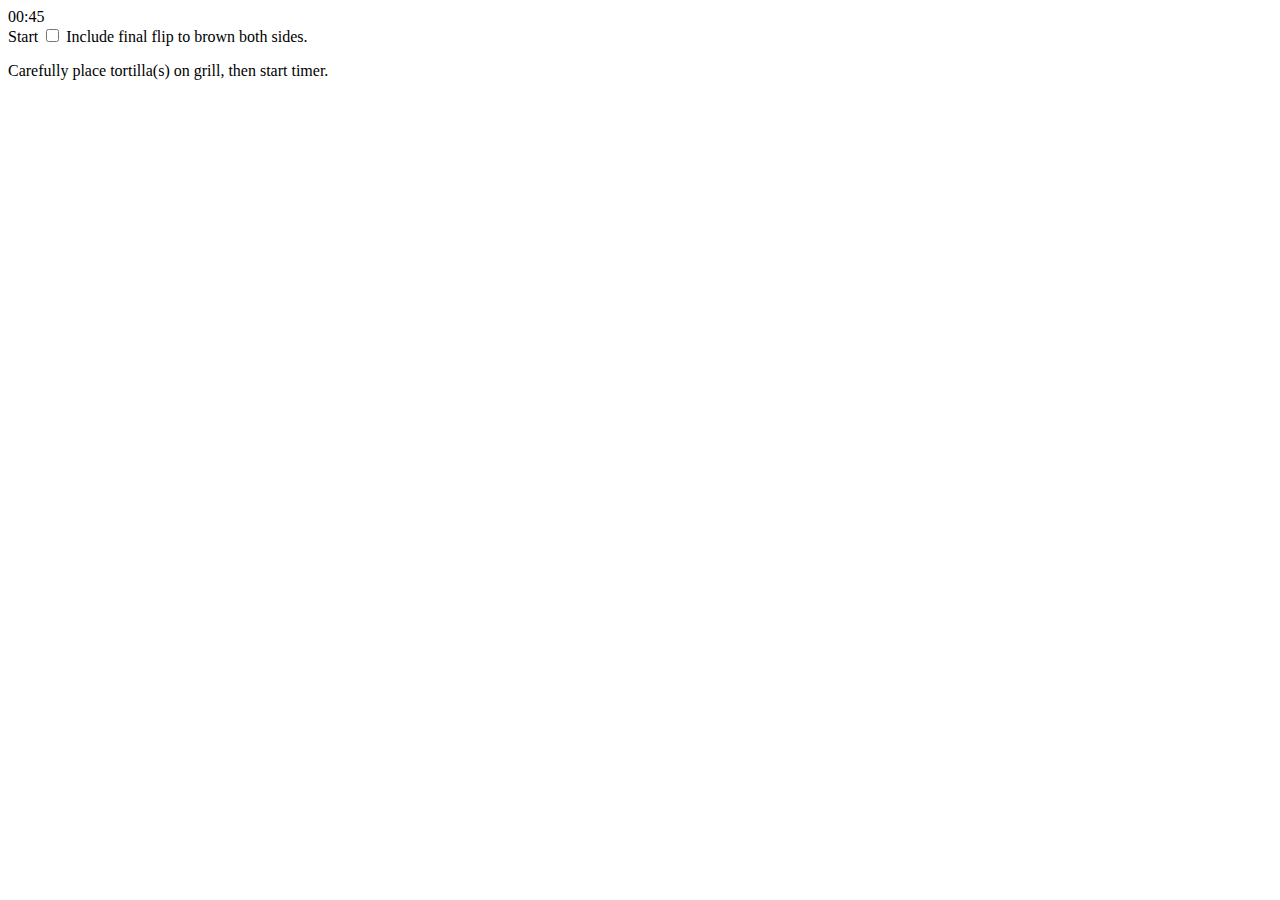
==== index.html @ 834939a9 "Move files to root" ====
<!DOCTYPE html>
<html lang="en">
  <head>
    <meta charset="UTF-8">
    <meta name="viewport" content="width=device-width, initial-scale=1.0">
    <meta http-equiv="X-UA-Compatible" content="ie=edge">
    <title>Tortilla Timer</title>
    <!-- <link rel="stylesheet" href="./style.css">
    <link rel="icon" href="./favicon.ico" type="image/x-icon"> -->
  </head>
  <body>
    <div id="timer">00:45</div>
    <a class="FKF6mc TpQm9d QmpIrf" onclick="onButtonPressed()">Start</a>
    <input type="checkbox" id="final-flip" name="final-flip">
    <label for="final-flip">Include final flip to brown both sides.</label>
    <p id="instruction">Carefully place tortilla(s) on grill, then start timer.</p>
	<script src="/js/site.js"></script>
  </body>
</html>
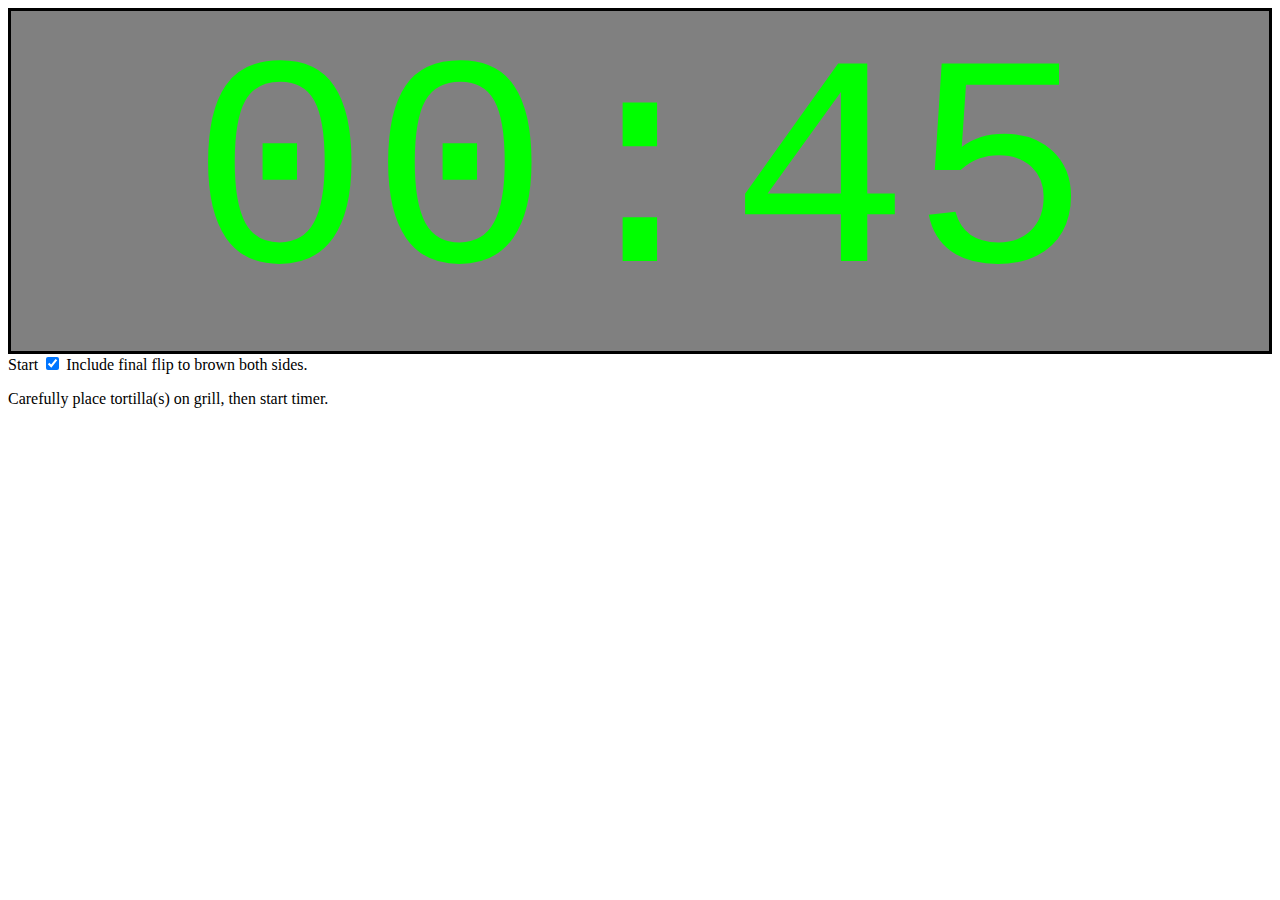
==== commit 16f14000: "Add sound and initial style" ====
--- a/index.html
+++ b/index.html
@@ -1,19 +1,22 @@
 <!DOCTYPE html>
 <html lang="en">
-  <head>
+
+<head>
     <meta charset="UTF-8">
     <meta name="viewport" content="width=device-width, initial-scale=1.0">
     <meta http-equiv="X-UA-Compatible" content="ie=edge">
     <title>Tortilla Timer</title>
-    <!-- <link rel="stylesheet" href="./style.css">
-    <link rel="icon" href="./favicon.ico" type="image/x-icon"> -->
-  </head>
-  <body>
+    <link rel="stylesheet" href="./style.css">
+    <link rel="icon" href="./favicon.ico" type="image/x-icon">
+</head>
+
+<body>
     <div id="timer">00:45</div>
     <a class="FKF6mc TpQm9d QmpIrf" onclick="onButtonPressed()">Start</a>
-    <input type="checkbox" id="final-flip" name="final-flip">
+    <input type="checkbox" id="final-flip" name="final-flip" checked>
     <label for="final-flip">Include final flip to brown both sides.</label>
     <p id="instruction">Carefully place tortilla(s) on grill, then start timer.</p>
-	<script src="/js/site.js"></script>
-  </body>
-</html>
+    <script src="./site.js"></script>
+</body>
+
+</html>--- a/style.css
+++ b/style.css
@@ -0,0 +1,9 @@
+#timer {
+    font-size: 300px;
+    border: black;
+    border-style: solid;
+    text-align: center;
+    background: gray;
+    color: lime;
+    font-family: 'Courier New', monospace;
+}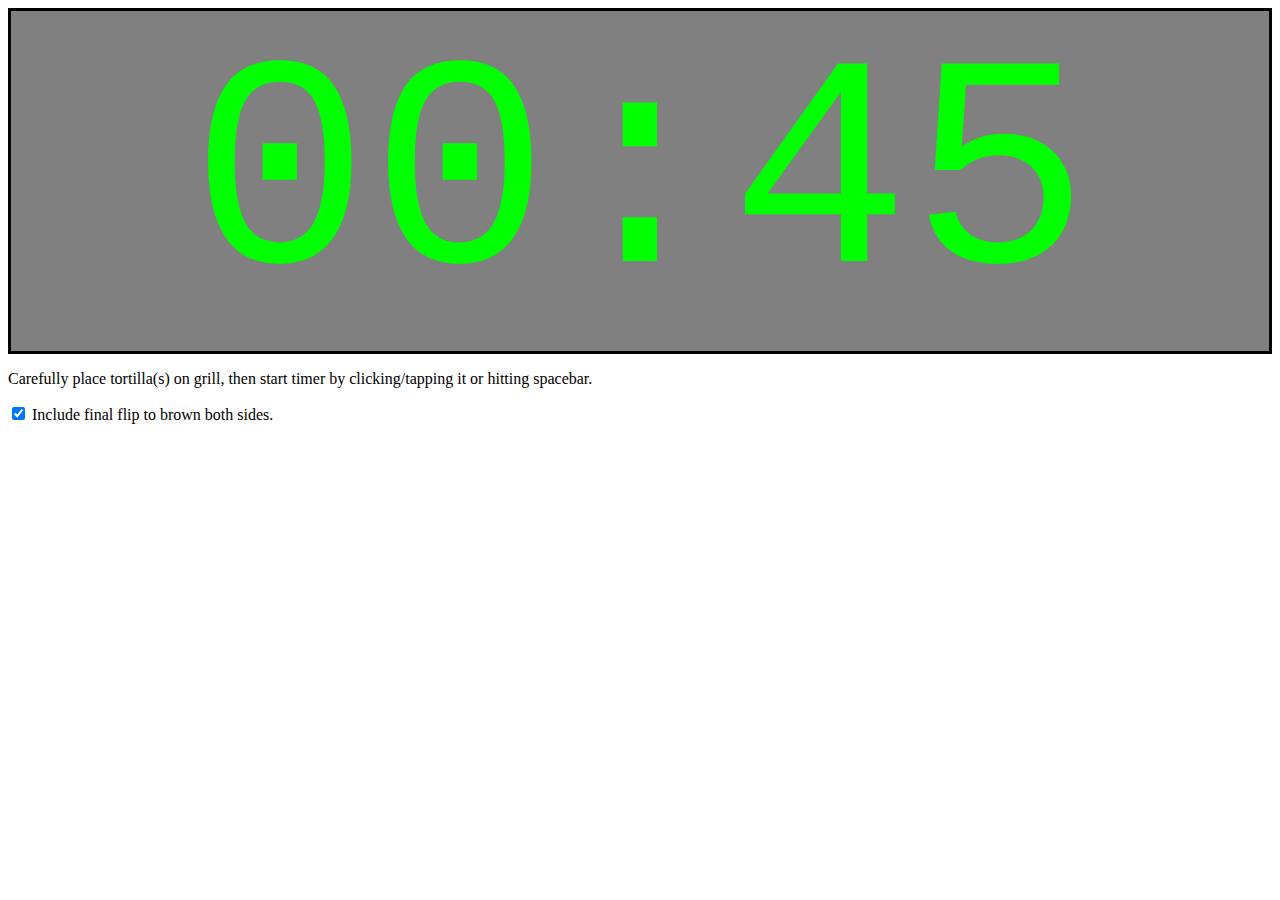
==== commit 339e9d77: "Replace start button with tapping on timer" ====
--- a/index.html
+++ b/index.html
@@ -11,11 +11,12 @@
 </head>
 
 <body>
-    <div id="timer">00:45</div>
-    <a class="FKF6mc TpQm9d QmpIrf" onclick="onButtonPressed()">Start</a>
+    <div id="timer" onclick="onButtonPressed()">00:45</div>
+    <p id="instruction">Carefully place tortilla(s) on grill, then start timer by clicking/tapping it or hitting spacebar.</p>
+
     <input type="checkbox" id="final-flip" name="final-flip" checked>
     <label for="final-flip">Include final flip to brown both sides.</label>
-    <p id="instruction">Carefully place tortilla(s) on grill, then start timer.</p>
+
     <script src="./site.js"></script>
 </body>
 
